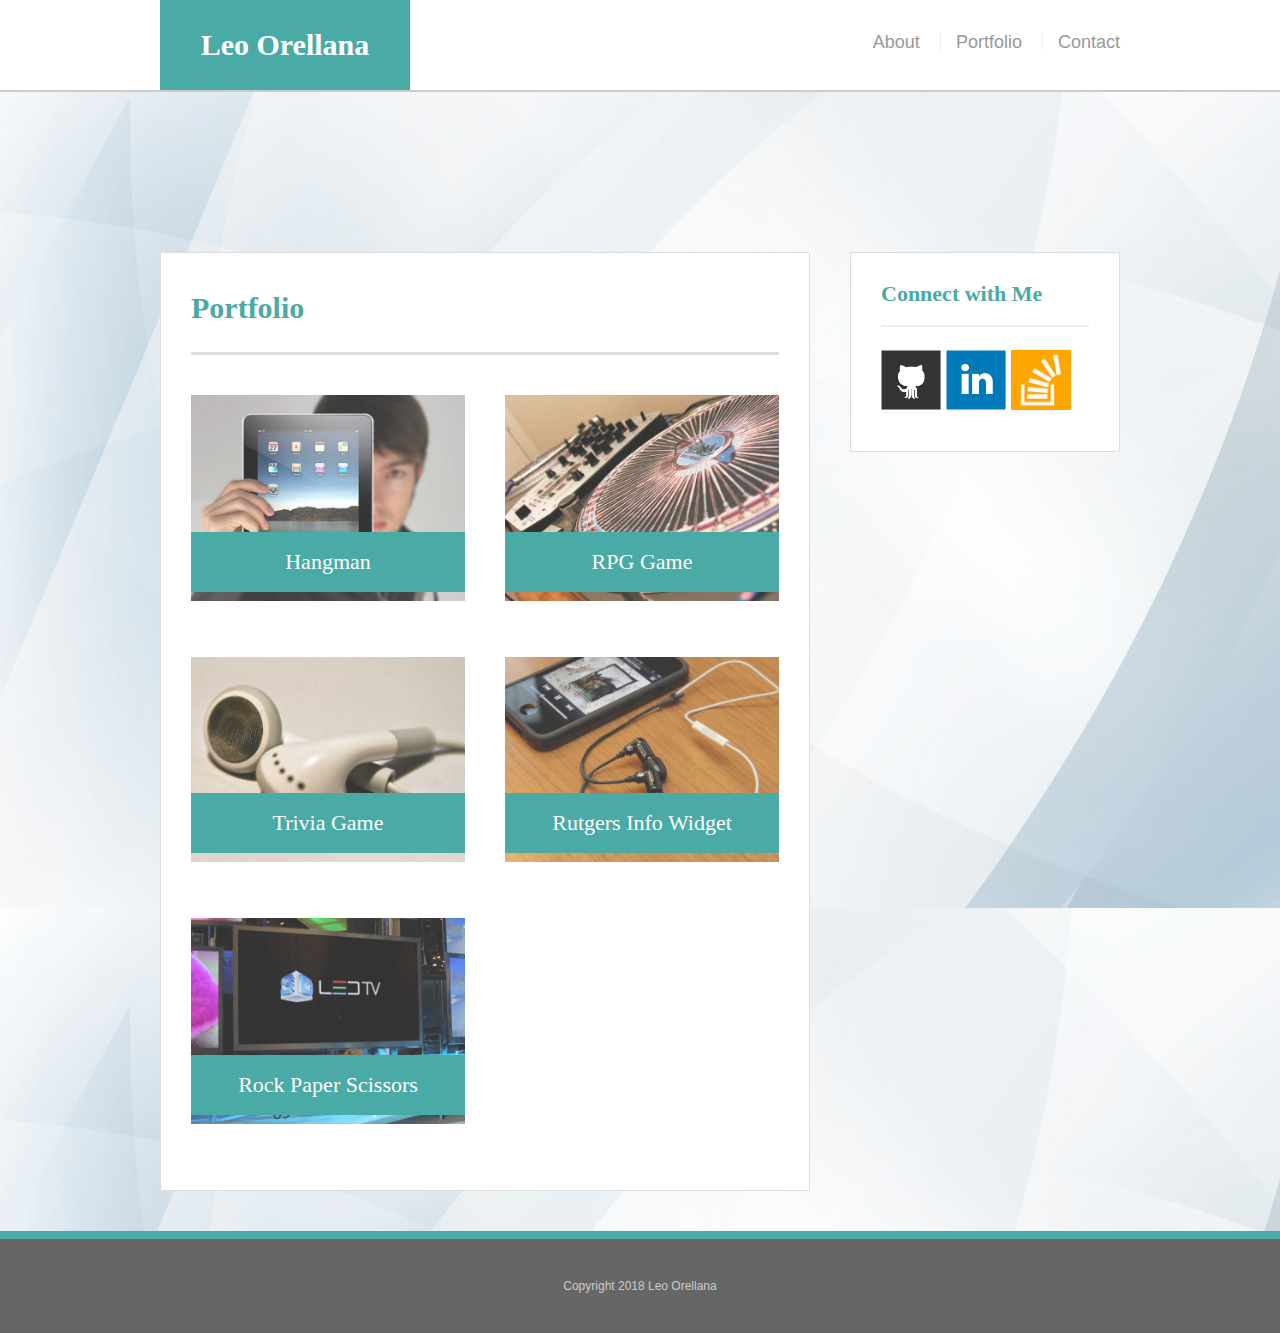
==== portfolio.html @ 3c8bbca4 "update2" ====
<!doctype html>
<html lang="en-us">

<head>
  <meta charset="UTF-8">
  <meta name="viewport"
        content="width=device-width, user-scalable=no, initial-scale=1.0, maximum-scale=1.0, minimum-scale=1.0">
  <title>Portfolio | Your Name</title>
  <link rel="stylesheet" type="text/css" href="assets/css/reset.css">
  <link rel="stylesheet" type="text/css" href="assets/css/style.css">
</head>

<body>

  <header id="Header">
    <div class="container">
      <a href="index.html" id="logo">Leo Orellana</a>
      <nav>
        <a href="index.html">About</a>
        <a href="portfolio.html">Portfolio</a>
        <a href="contact.html">Contact</a>
      </nav>
    </div>
  </header>

  <div id="main-container" class="container">
    <section class="main-section">
      <h1>Portfolio</h1>

      <div class="work">
        <img src="assets/images/technics-q-c-640-480-1.jpg" alt="hangman">

        <h3>Hangman</h3>
      </div>
      <div class="work">
        <img src="assets/images/technics-q-c-640-480-2.jpg" alt="RPG Game">

        <h3>RPG Game</h3>
      </div>
      <div class="work">
        <img src="assets/images/technics-q-c-640-480-5.jpg" alt="Trivia Game">

        <h3>Trivia Game</h3>
      </div>
      <div class="work">
        <img src="assets/images/technics-q-c-640-480-7.jpg" alt="Rutgers Info Widget">

        <h3>Rutgers Info Widget</h3>
      </div>
      <div class="work">
        <img src="assets/images/technics-q-c-640-480-9.jpg" alt="Rock Paper Scissors">

        <h3>Rock Paper Scissors</h3>
      </div>

    </section>

    <section class="sidebar">
      <div id="connect">
        <h2>Connect with Me</h2>

        <a href="#"><img src="assets/images/github-128.png" class="social" alt="GitHub" /></a>
        <a href="#"><img src="assets/images/linkedin-128.png" class="social" alt="LinkedIn" /></a>
        <a href="#"><img src="assets/images/stackoverflow-128.png" class="social" alt="Stack Overflow" /></a>
      </div>
    </section>
  </div>

  <footer>
    <div class="container">
      Copyright 2018 Leo Orellana
    </div>
  </footer>
</body>

</html>
---- assets/css/style.css ----
body {
  font-family: Georgia, "Helvetica Neue", Helvetica, sans-serif;
  font-size: 18px;
  line-height: 34px;
  color: #777;
  background: url("../images/Vilarpac_website_background.jpg");
}

* {
  box-sizing: border-box;
}

/* general */

.container {
  width: 100%;
  max-width: 960px;
  margin: 0 auto;
  clear: both;
}

h1,
h2,
h3,
p {
  margin-bottom: 20px;
}

p:last-child {
  margin-bottom: 0;
}

h1,
h2,
h3 {
  font-family: Georgia, Times, "Times New Roman", serif;
  font-weight: 700;
  color: #4aaaa5;
}

h1 {
  padding-bottom: 20px;
  font-size: 30px;
  line-height: 49px;
  border-bottom: 3px solid #ddd;
}

h2,
h3 {
  font-size: 22px;
}

/* header */

#Header{
  position: static;
  z-index: 99;
  width: 100%;
  margin: 0 0 30px;
  overflow: auto;
  color: #fff;
  background: #fff;
  border-bottom: 2px solid #ccc;
}

#logo {
  float: left;
  width: 250px;
  height: 90px;
  font-family: Georgia, Times, "Times New Roman", serif;
  font-size: 30px;
  font-weight: 700;
  line-height: 90px;
  color: #fff;
  text-align: center;
  text-decoration: none;
  background: #4aaaa5;
}

nav {
  float: right;
  margin-top: 25px;
}

nav a {
  display: inline-block;
  padding-left: 15px;
  margin-left: 15px;
  line-height: 18px;
  color: #999;
  text-decoration: none;
  border-left: 1px solid #efefef;
}

nav a:first-child {
  border-left: 0 none;
}

/* footer */

footer {
  padding: 30px 0;
  clear: both;
  font-size: 12px;
  color: #fff;
  color: #ccc;
  text-align: center;
  background: #666;
  border-top: 8px solid #4aaaa5;
}

/* sidebar */

.sidebar {
  float: right;
  width: 100%;
  max-width: 270px;
  padding: 30px;
  margin-bottom: 20px;
  background: #fff;
  border: 1px solid #ddd;
}

h3,
.sidebar h2 {
  padding-bottom: 20px;
  margin-bottom: 15px;
  line-height: 22px;
  border-bottom: 2px solid #eee;
}

.social {
  width: 60px;
  height: 60px;
  margin-top: 8px;
  margin-right: 5px;
}

.social:last-child {
  margin-right: 0;
}

/* main */

#main-container {
  padding-top: 130px;
}

.main-section {
  float: left;
  width: 100%;
  max-width: 650px;
  padding: 30px;
  margin: 0 0 40px;
  background: #fff;
  border: 1px solid #ddd;
}

/* portfolio page */

.work {
  position: relative;
  float: left;
  width: 274px;
  margin: 20px 0 25px;
  overflow: auto;
}

.work:nth-child(even) {
  margin-right: 40px;
}

.work img {
  width: 100%;
  border: 0 none;
  opacity: 0.8;
}

.work h3 {
  position: absolute;
  bottom: 20px;
  width: 100%;
  padding: 15px;
  margin-bottom: 0;
  font-weight: 300;
  line-height: 30px;
  color: #fff;
  text-align: center;
  background: #4aaaa5;
  border-bottom: 0;
}

.auth-image {
  float: left;
  width: 200px;
  height: auto;
  margin-top: 10px;
  margin-right: 25px;
  animation-name: entrance;
  animation-duration: 7s;
  animation-timing-function: ease-in;
}

/* contact page */

#contact-form ul {
  margin-bottom: 20px;
}

#contact-form li {
  margin-bottom: 10px;
}

label,
input[type=text],
input[type=email],
textarea {
  display: block;
  width: 100%;
}

input[type=text],
input[type=email],
textarea {
  height: 35px;
  padding: 0 10px;
  font-size: 14px;
  border: 1px solid #ddd;
}

textarea {
  height: 200px;
}

input[type=submit] {
  padding: 10px 30px;
  font-size: 18px;
  color: #fff;
  cursor: pointer;
  background: #4aaaa5;
  border: 0 none;
}


@keyframes entrance  {
  from {left: 0px;}
  to {left: 50px;}
}

@media all and (max-width: 640px) {
  .main-section, .main-container, .sidebar, .work, .container, .social{
    width: auto;
    float: none;
    margin-right: 0;
  }
}

@media all and (max-width: 768px) {
  .main-section, .main-container, .sidebar, .work, .container, .social{
    width: auto;
    float: none;
    margin-right: 0;
  }
}


@media only screen and (orientation: landscape) {
  body {
    background-color: #cccccc;
  }
}
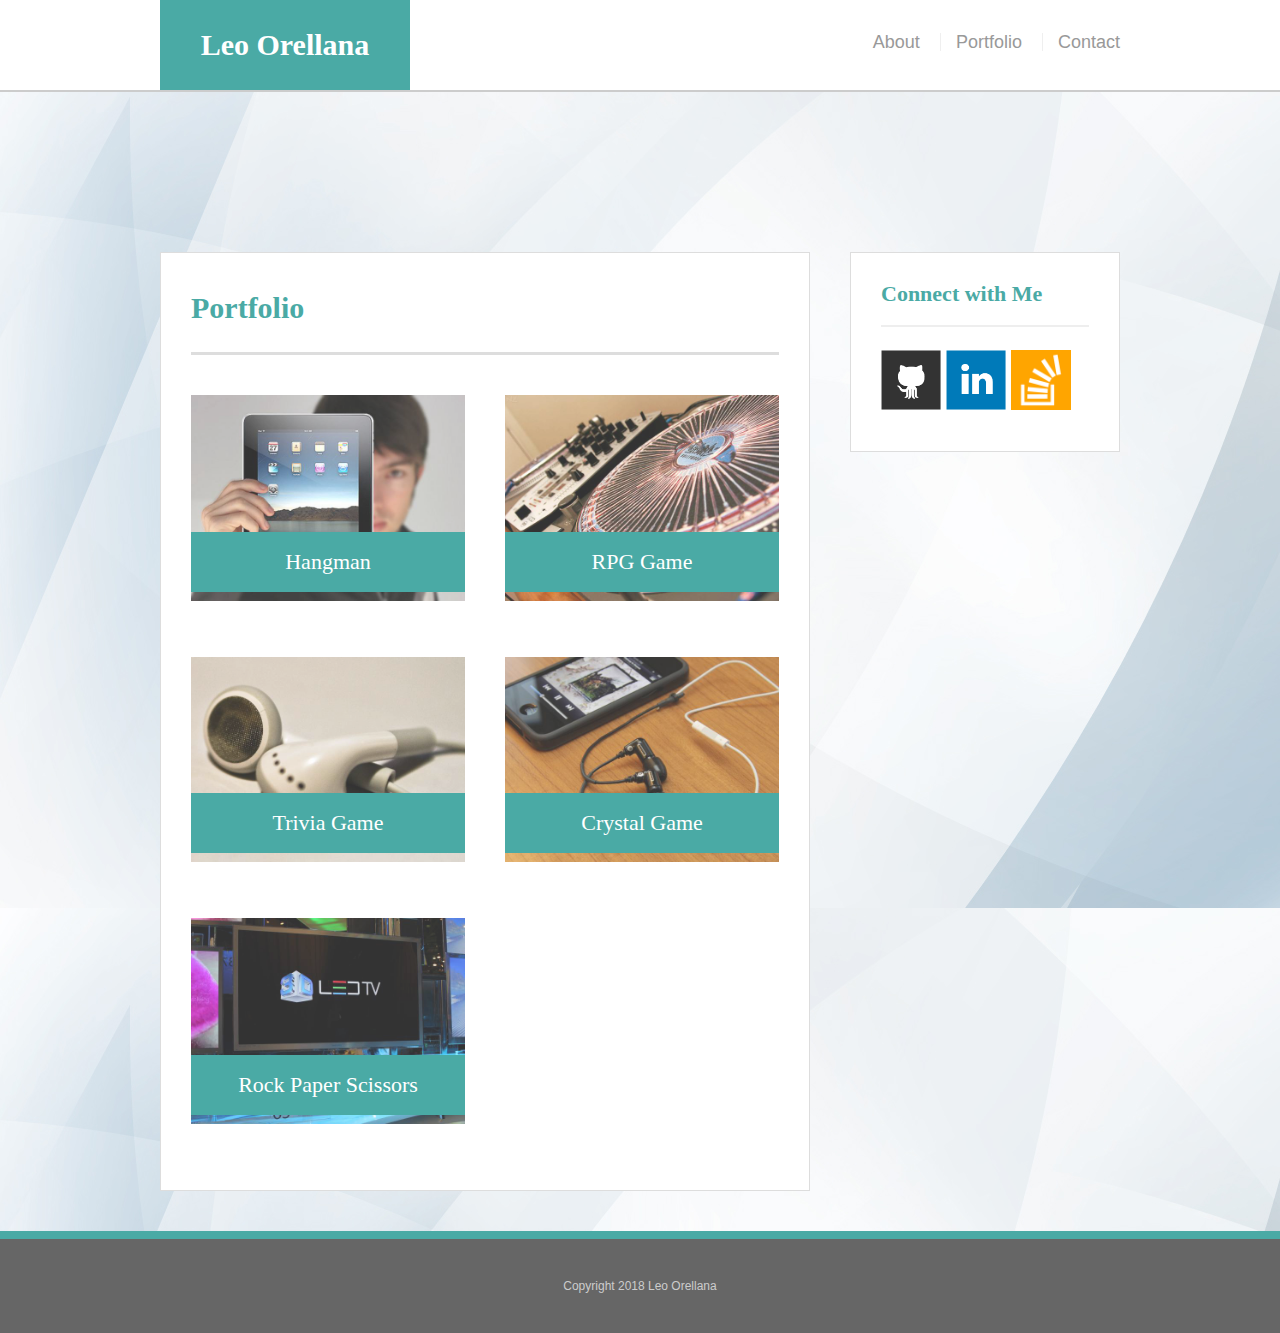
==== commit e73b730f: "updated with Trivia" ====
--- a/portfolio.html
+++ b/portfolio.html
@@ -40,13 +40,18 @@
       <div class="work">
         <img src="assets/images/technics-q-c-640-480-5.jpg" alt="Trivia Game">
 
-        <h3>Trivia Game</h3>
+        <a href="https://lorella17.github.io/TriviaGame/"><h3>Trivia Game</h3></a>
+
+
       </div>
+
       <div class="work">
-        <img src="assets/images/technics-q-c-640-480-7.jpg" alt="Rutgers Info Widget">
+        <img src="assets/images/technics-q-c-640-480-7.jpg" alt="">
+        
+        <a href="https://lorella17.github.io/week-4-game/"><h3>Crystal Game</h3></a>
 
-        <h3>Rutgers Info Widget</h3>
       </div>
+
       <div class="work">
         <img src="assets/images/technics-q-c-640-480-9.jpg" alt="Rock Paper Scissors">
 
--- a/assets/css/style.css
+++ b/assets/css/style.css
@@ -127,6 +127,10 @@
   margin-bottom: 15px;
   line-height: 22px;
   border-bottom: 2px solid #eee;
+  -webkit-animation-name: bubba; /* Safari 4.0 - 8.0 */
+  -webkit-animation-duration: 3s; /* Safari 4.0 - 8.0 */
+  animation-timing-function: ease-in-out;
+  animation-duration: 3s;
 }
 
 .social {
@@ -134,6 +138,10 @@
   height: 60px;
   margin-top: 8px;
   margin-right: 5px;
+  -webkit-animation-name: sc; /* Safari 4.0 - 8.0 */
+  -webkit-animation-duration: 3s; /* Safari 4.0 - 8.0 */
+  animation-name: sc;
+  animation-duration: 3s;
 }
 
 .social:last-child {
@@ -164,6 +172,7 @@
   width: 274px;
   margin: 20px 0 25px;
   overflow: auto;
+
 }
 
 .work:nth-child(even) {
@@ -174,6 +183,7 @@
   width: 100%;
   border: 0 none;
   opacity: 0.8;
+
 }
 
 .work h3 {
@@ -196,9 +206,8 @@
   height: auto;
   margin-top: 10px;
   margin-right: 25px;
-  animation-name: entrance;
-  animation-duration: 7s;
-  animation-timing-function: ease-in;
+
+
 }
 
 /* contact page */
@@ -242,30 +251,186 @@
 }
 
 
-@keyframes entrance  {
+/* Animation */
+@-webkit-keyframes bubba {
+  from {right:0px;}
+  to{left: 50px;}
+}
+@keyframes bubba {
+  from {right:0px;}
+  to{left: 50px;}
+}
+
+
+/* Safari 4.0 - 8.0 */
+@-webkit-keyframes sc {
+  from {background-color: red;}
+  to {background-color: greenyellow;}
+}
+
+/* Standard syntax */
+@keyframes sc {
+  from {background-color: red;}
+  to {background-color: greenyellow;}
+}
+
+@-webkit-keyframes presentation {
   from {left: 0px;}
-  to {left: 50px;}
-}
-
-@media all and (max-width: 640px) {
-  .main-section, .main-container, .sidebar, .work, .container, .social{
-    width: auto;
-    float: none;
-    margin-right: 0;
-  }
-}
-
-@media all and (max-width: 768px) {
-  .main-section, .main-container, .sidebar, .work, .container, .social{
-    width: auto;
-    float: none;
-    margin-right: 0;
-  }
-}
-
-
-@media only screen and (orientation: landscape) {
-  body {
-    background-color: #cccccc;
-  }
-}+  to {left: 100px;}
+}
+
+/* Standard syntax */
+@keyframes presentation {
+  from {left: 0px;}
+  to {left: 100px;}
+}
+
+
+/*Media Queries */
+
+@media only screen and (max-width: 980px) {
+
+
+  .main-section {
+    width: 90%;
+    max-width: 100%;
+    margin-left: 5%;
+
+  }
+
+  .sidebar{
+    width: 90%;
+    max-width: 100%;
+    margin-right: 5%;
+  }
+
+  .work{
+    max-width: 80%;
+  }
+
+
+
+  #logo{
+    font-weight: bolder;
+    font-family: "Times New Roman";
+    text-align: center;
+    margin-left: 5%;
+  }
+
+  nav{
+    margin-right: 5%;
+  }
+
+}
+
+
+@media only screen and (max-width: 768px) {
+#Header{
+  text-align: center;
+}
+  .main-section {
+    width: 98%;
+    max-width: 100%;
+    margin-left: 1%;
+
+  }
+
+  .sidebar{
+    width: 98%;
+    max-width: 100%;
+    margin-right: 1%;
+  }
+
+  .work{
+    max-width: 80%;
+  }
+
+  h1{
+    color: red;
+  }
+
+  #logo{
+    font-weight: bolder;
+    font-family: "Times New Roman";
+    text-align: center;
+    margin-left: 5%;
+
+  }
+  nav {
+    font-weight: bold;
+    width: 100%;
+    color: darkgreen;
+  }
+  p{
+    font-family: "Times New Roman";
+    font-weight: normal;
+  }
+  footer {
+    background: greenyellow;
+  }
+  .auth-image{
+    text-align: center;
+  }
+
+}
+
+@@media only screen and (max-width: 640px){
+  #Header{
+    text-align: center;
+
+  }
+
+  .main-section{
+    width: 95%;
+    margin-left: 3%;
+    margin-right: 10px;
+  }
+
+  .work{
+    width: 575%;
+
+
+  }
+  .sidebar{
+    width: 95%;
+    margin-right: 10px;
+
+  }
+
+  h1{
+    color: mediumspringgreen;
+  }
+
+  #logo{
+    font-family: "Times New Roman";
+    font-weight: bolder;
+    margin-left: 28%;
+    width: 100%;
+
+  }
+
+
+
+  nav{
+    font-weight: bold;
+    width: 100%;
+    color: darkgoldenrod;
+  }
+
+  p{
+    font-family: "Times New Roman";
+    font-weight: normal;
+  }
+
+  footer {
+    color: red;
+  }
+
+  .auth-image{
+    text-align: center;
+  }
+
+}
+
+
+
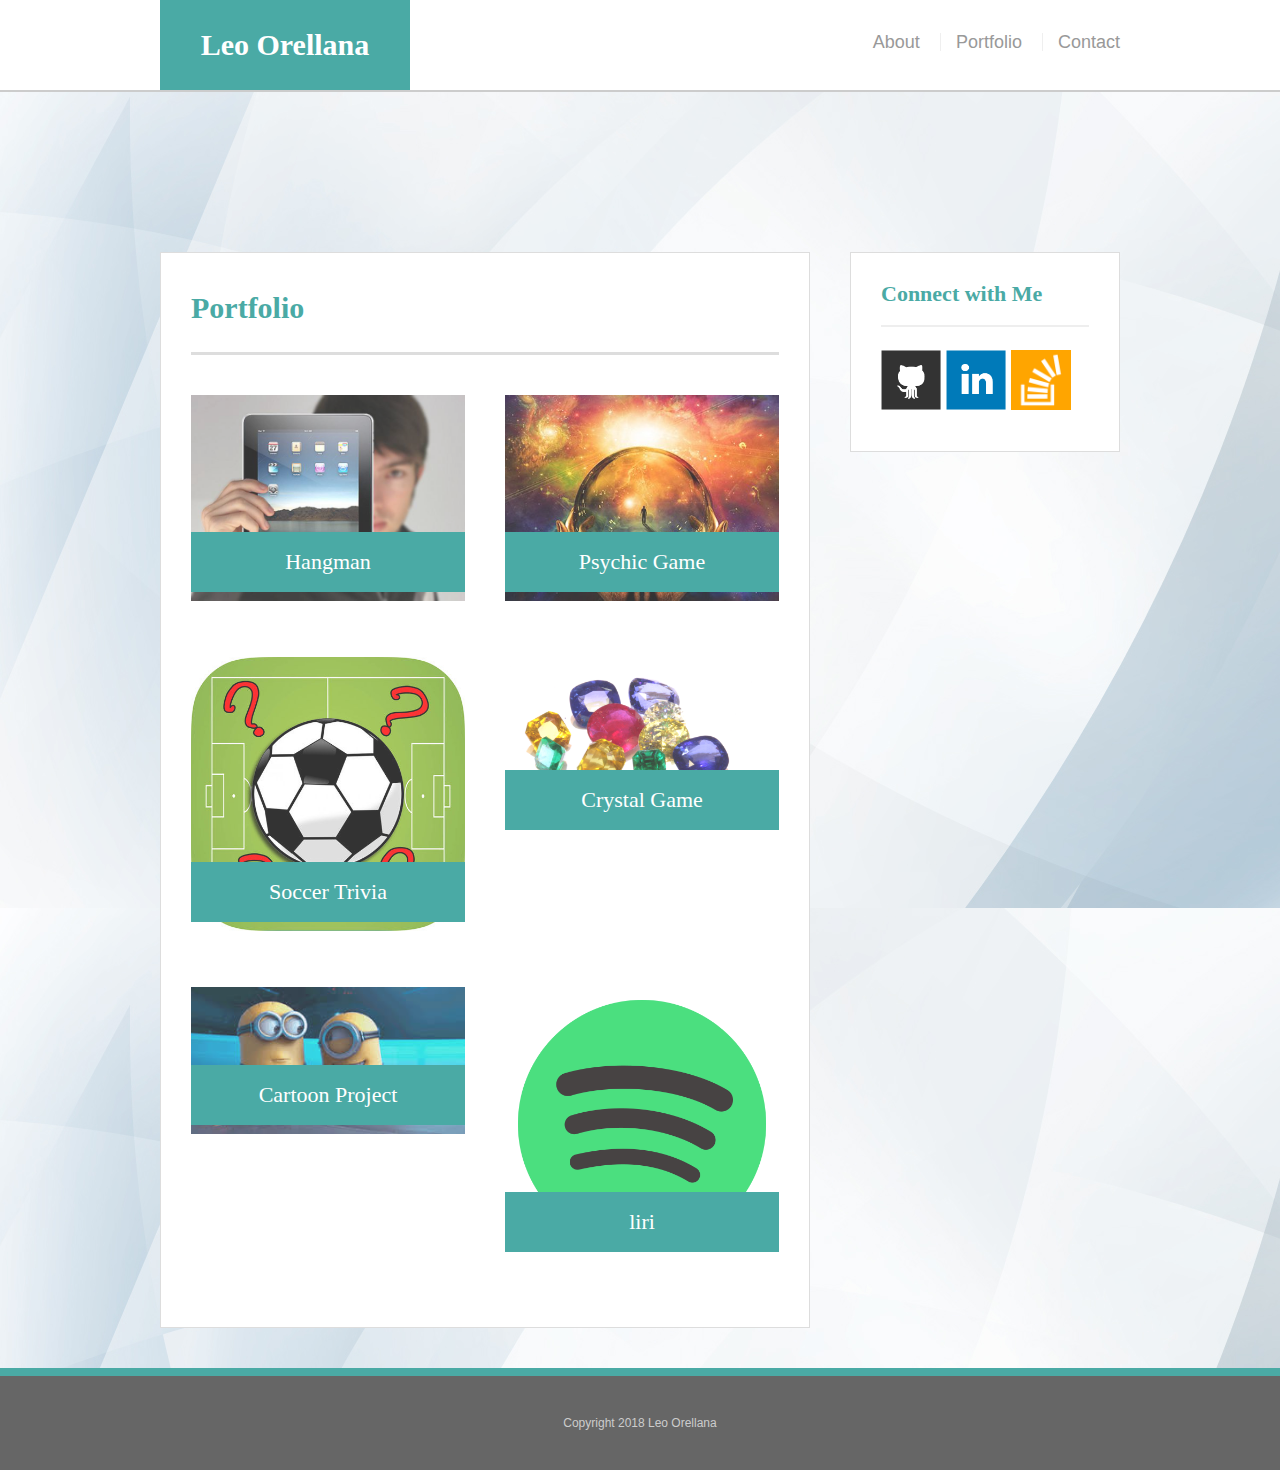
==== commit d3d4cfc6: "liri" ====
--- a/portfolio.html
+++ b/portfolio.html
@@ -32,30 +32,35 @@
 
         <h3>Hangman</h3>
       </div>
+
       <div class="work">
-        <img src="assets/images/technics-q-c-640-480-2.jpg" alt="RPG Game">
-
-        <h3>RPG Game</h3>
-      </div>
-      <div class="work">
-        <img src="assets/images/technics-q-c-640-480-5.jpg" alt="Trivia Game">
-
-        <a href="https://lorella17.github.io/TriviaGame/"><h3>Trivia Game</h3></a>
-
+        <img src="assets/images/imag_edito-psychics-concept-RF-8836821_4753.jpg" alt="Psychic Game">
+        <a href="https://lorella17.github.io/Psychic-Game/"><h3>Psychic Game</h3></a>
 
       </div>
 
       <div class="work">
-        <img src="assets/images/technics-q-c-640-480-7.jpg" alt="">
-        
+        <img src="assets/images/512x512bb.jpg" alt="Soccer Trivia">
+        <a href="https://lorella17.github.io/TriviaGame/"><h3>Soccer Trivia</h3></a>
+
+      </div>
+
+      <div class="work">
+        <img src="assets/images/Mix4.jpg" alt="Crystal Game">
         <a href="https://lorella17.github.io/week-4-game/"><h3>Crystal Game</h3></a>
 
       </div>
 
       <div class="work">
-        <img src="assets/images/technics-q-c-640-480-9.jpg" alt="Rock Paper Scissors">
+        <img src="assets/images/download.jpeg" alt="Giphy Project">
+        <a href="https://lorella17.github.io/Responsive-Portfolio/"><h3>Cartoon Project</h3></a>
 
-        <h3>Rock Paper Scissors</h3>
+      </div>
+
+      <div class="work">
+        <img src="assets/images/51rttY7a+9L.png" alt="Liri Project">
+        <a href="https://lorella17.github.io/GiphyApi-Project/"><h3>liri</h3></a>
+
       </div>
 
     </section>
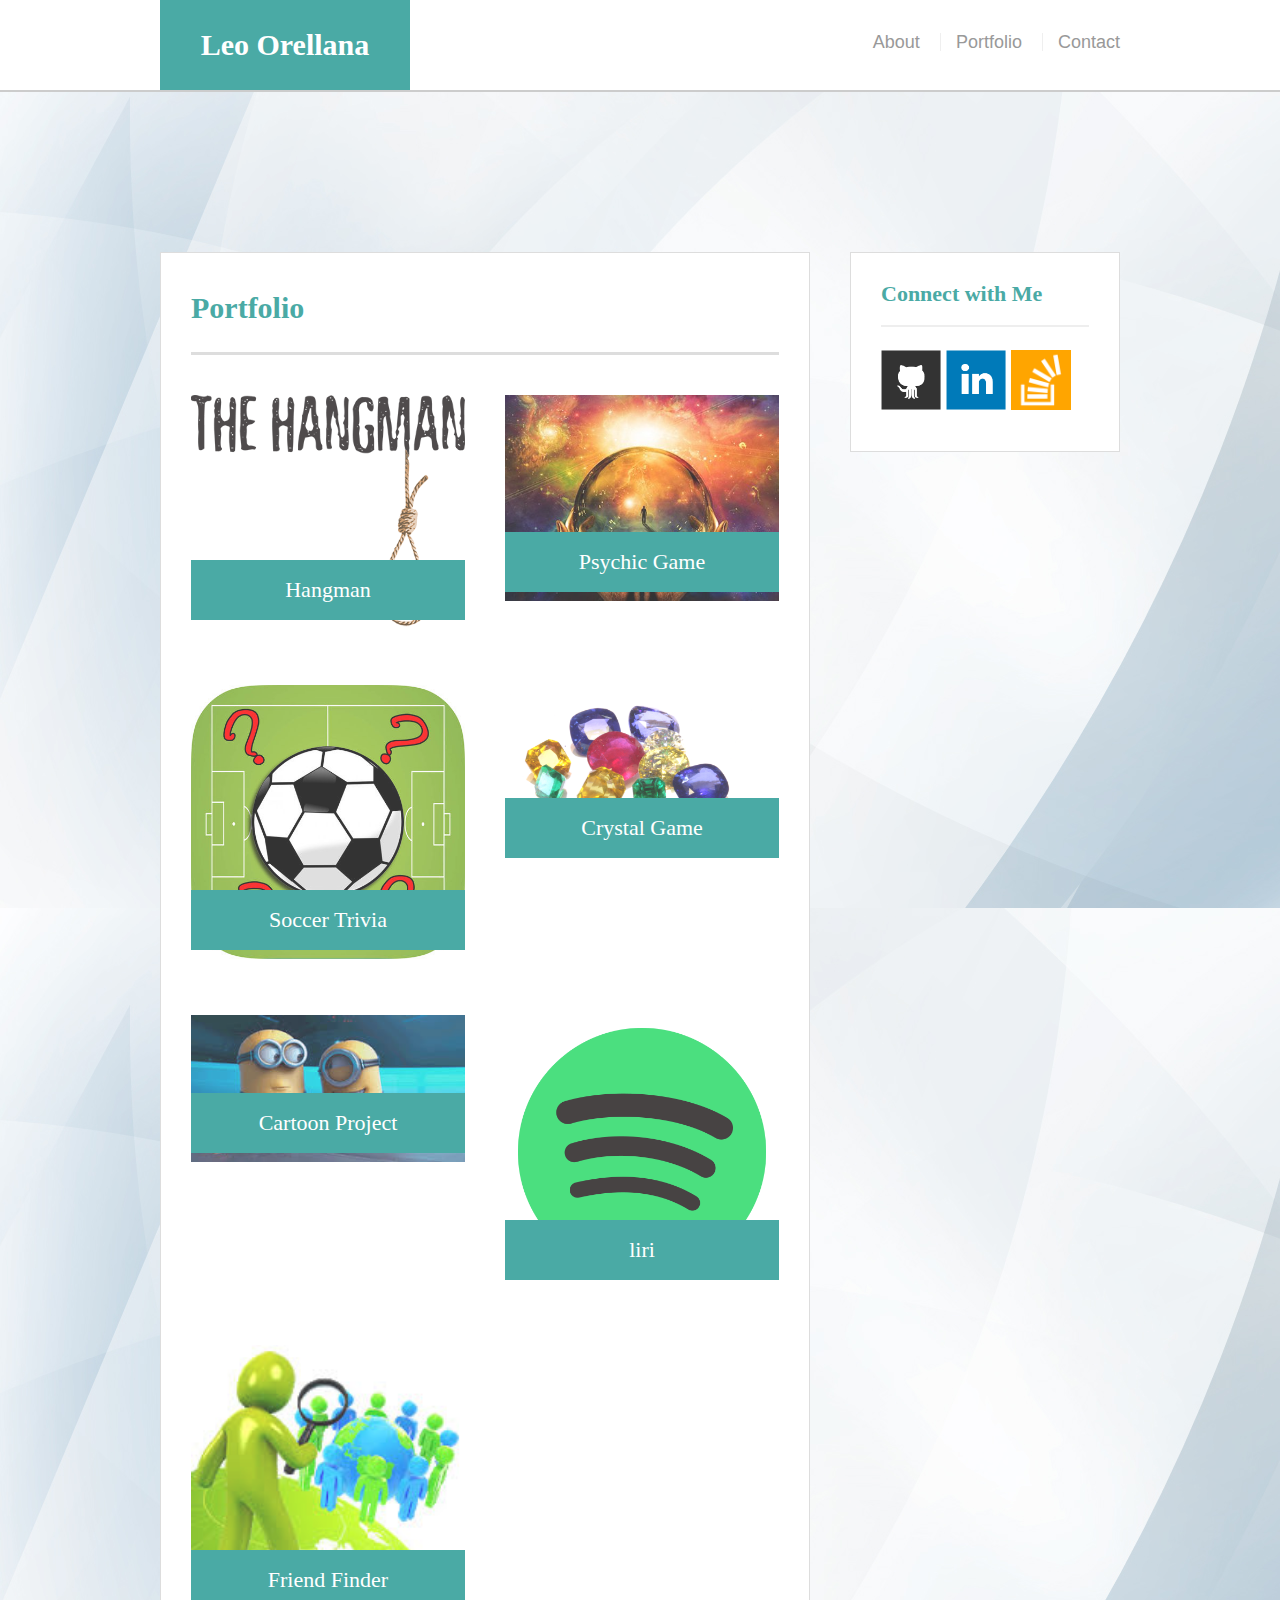
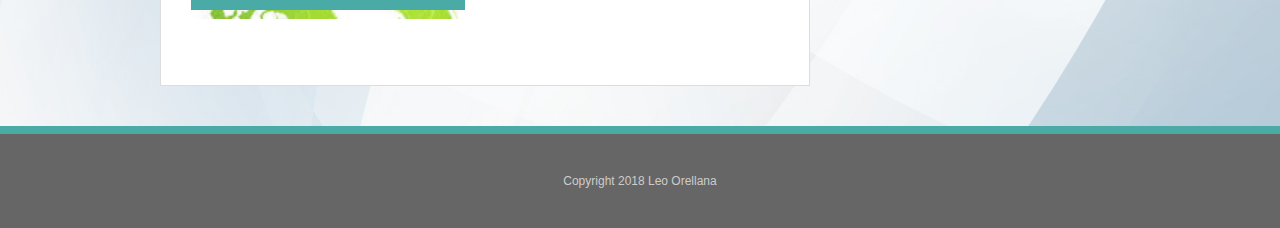
==== commit b82eb1b7: "hw 13 added" ====
--- a/portfolio.html
+++ b/portfolio.html
@@ -28,7 +28,7 @@
       <h1>Portfolio</h1>
 
       <div class="work">
-        <img src="assets/images/technics-q-c-640-480-1.jpg" alt="hangman">
+        <img src="assets/images/the-Hangman-logo.png" alt="hangman">
 
         <h3>Hangman</h3>
       </div>
@@ -63,6 +63,12 @@
 
       </div>
 
+      <div class="work">
+        <img src="assets/images/friendfinder.jpeg" alt="Friend Finder">
+        <a href="https://github.com/lorella17/FriendFinder/"><h3>Friend Finder</h3></a>
+
+      </div>
+
     </section>
 
     <section class="sidebar">
